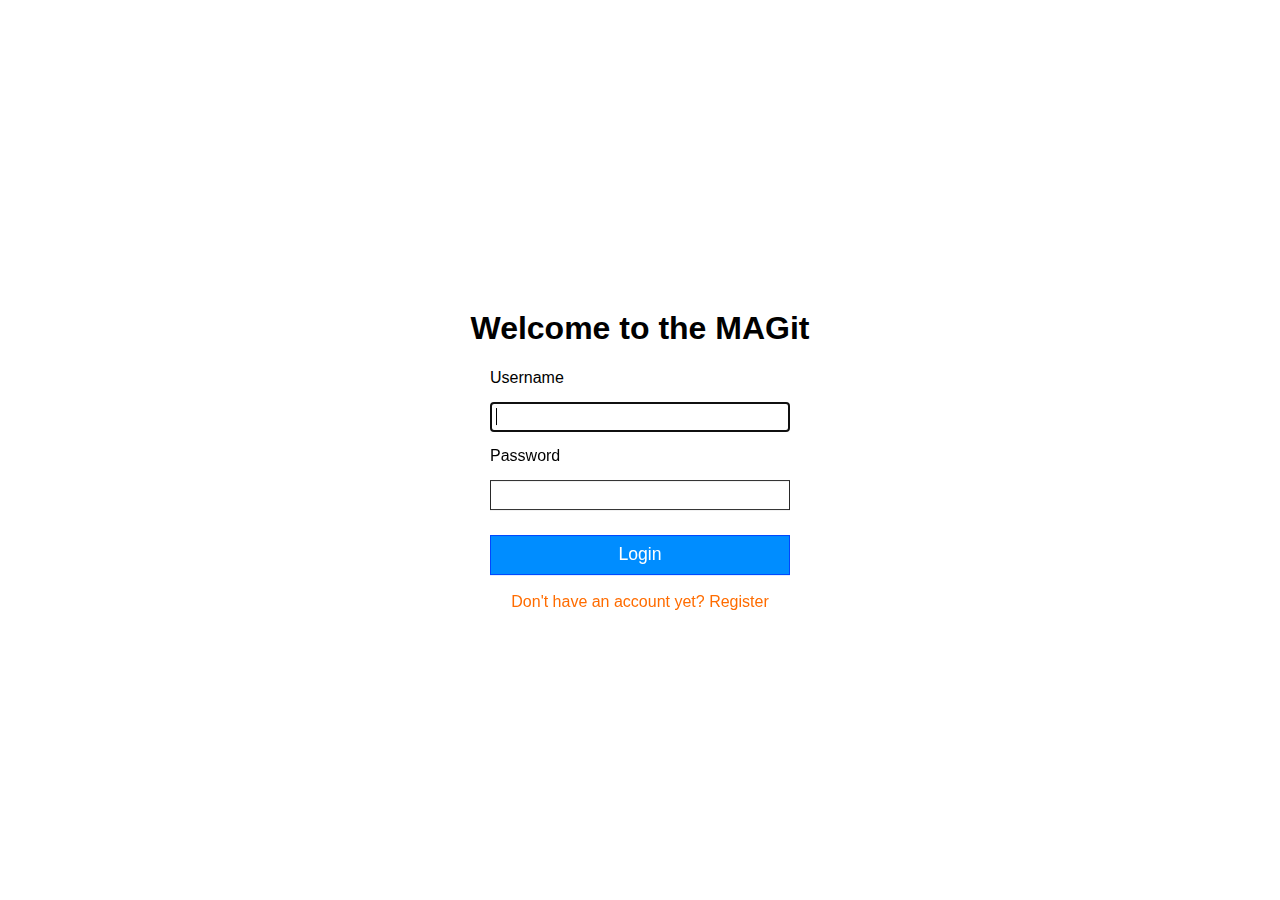
==== MAGitWebApp/web/index.html @ 36b163a2 "edit mode is now functional" ====
<!DOCTYPE html>
<html lang="en">
<head>
    <meta charset="UTF-8">
    <script type="text/javascript" src="js/third-parties/jquery-3.4.1.js"></script>
    <script type="text/javascript" src="index.js"></script>
    <title>MAGit</title>
</head>
<body>
</body>
</html>
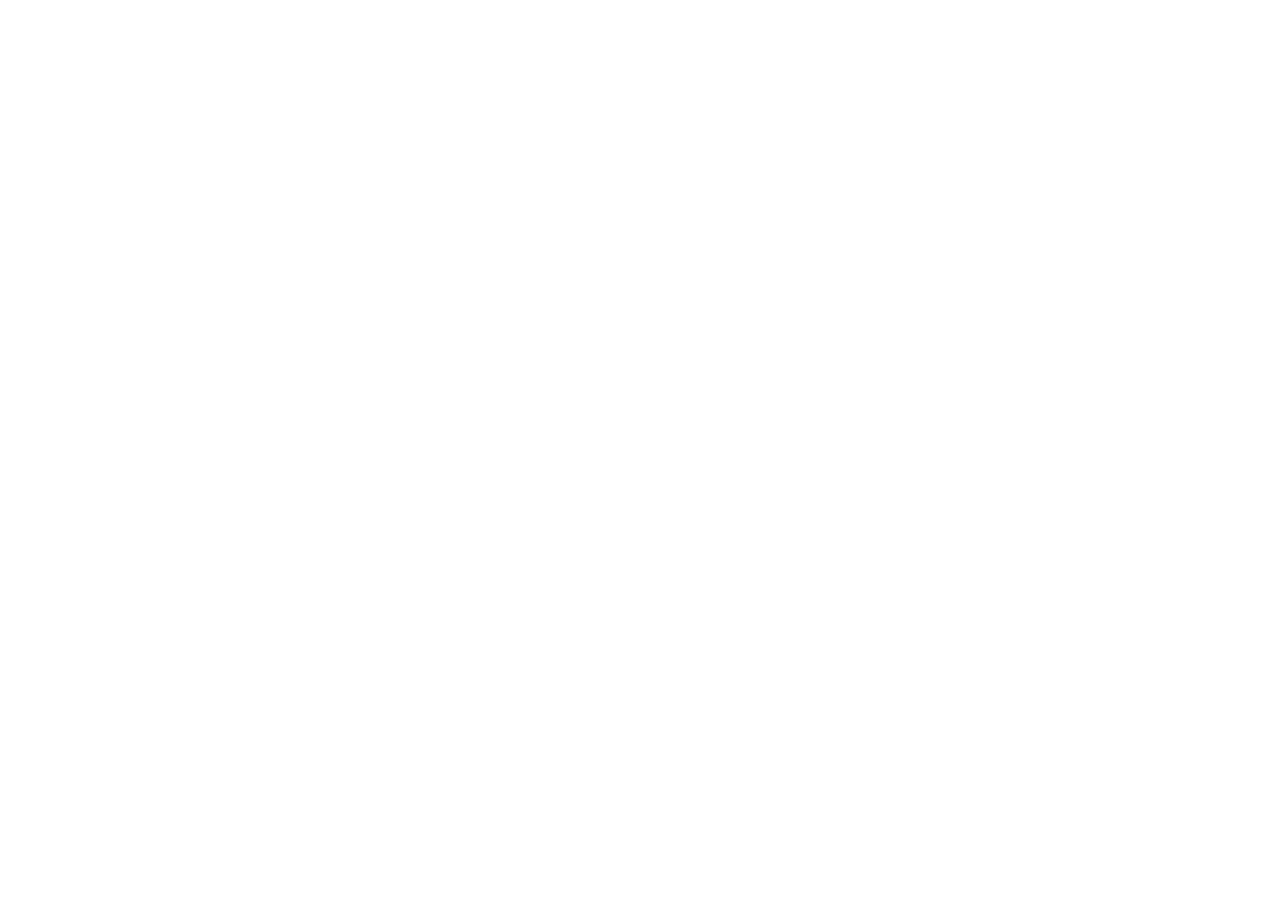
==== commit e4b43fb7: "Added filter to urls when not logged in" ====
--- a/MAGitWebApp/web/index.html
+++ b/MAGitWebApp/web/index.html
@@ -3,7 +3,7 @@
 <head>
     <meta charset="UTF-8">
     <script type="text/javascript" src="js/third-parties/jquery-3.4.1.js"></script>
-    <script type="text/javascript" src="index.js"></script>
+    <script type="text/javascript" src="js/magit/index.js"></script>
     <title>MAGit</title>
 </head>
 <body>
